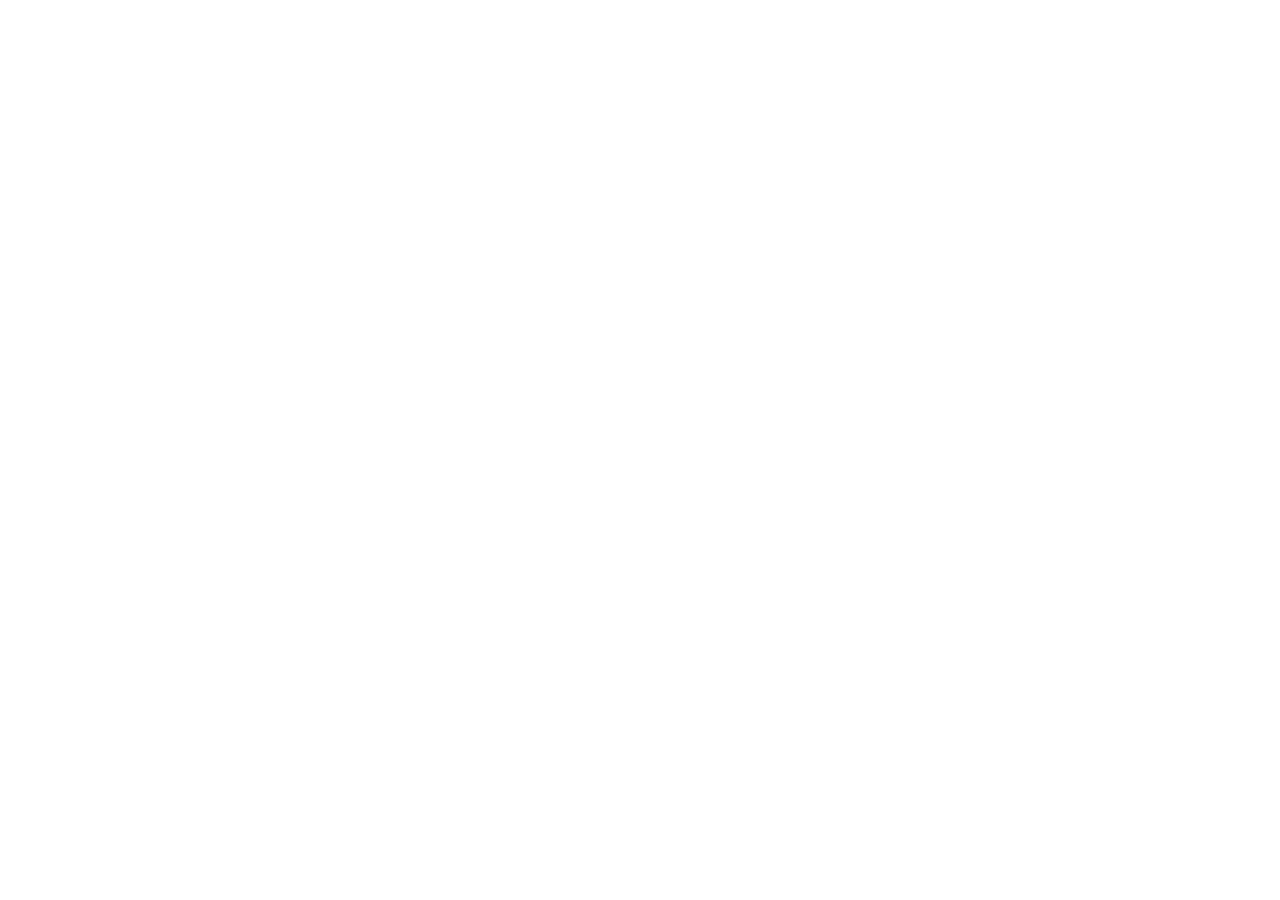
==== index.html @ 8b75b940 "Criei a página inicial" ====
<!DOCTYPE html>
<html lang="pt-br">
<head>
    <meta charset="UTF-8">
    <meta name="viewport" content="width=device-width, initial-scale=1.0">
     <link rel="shortcut icon" href="favicon.ico" type="image/x-icon">
    <title>Projeto redes sociais</title>
</head>
<body>
    
</body>
</html>
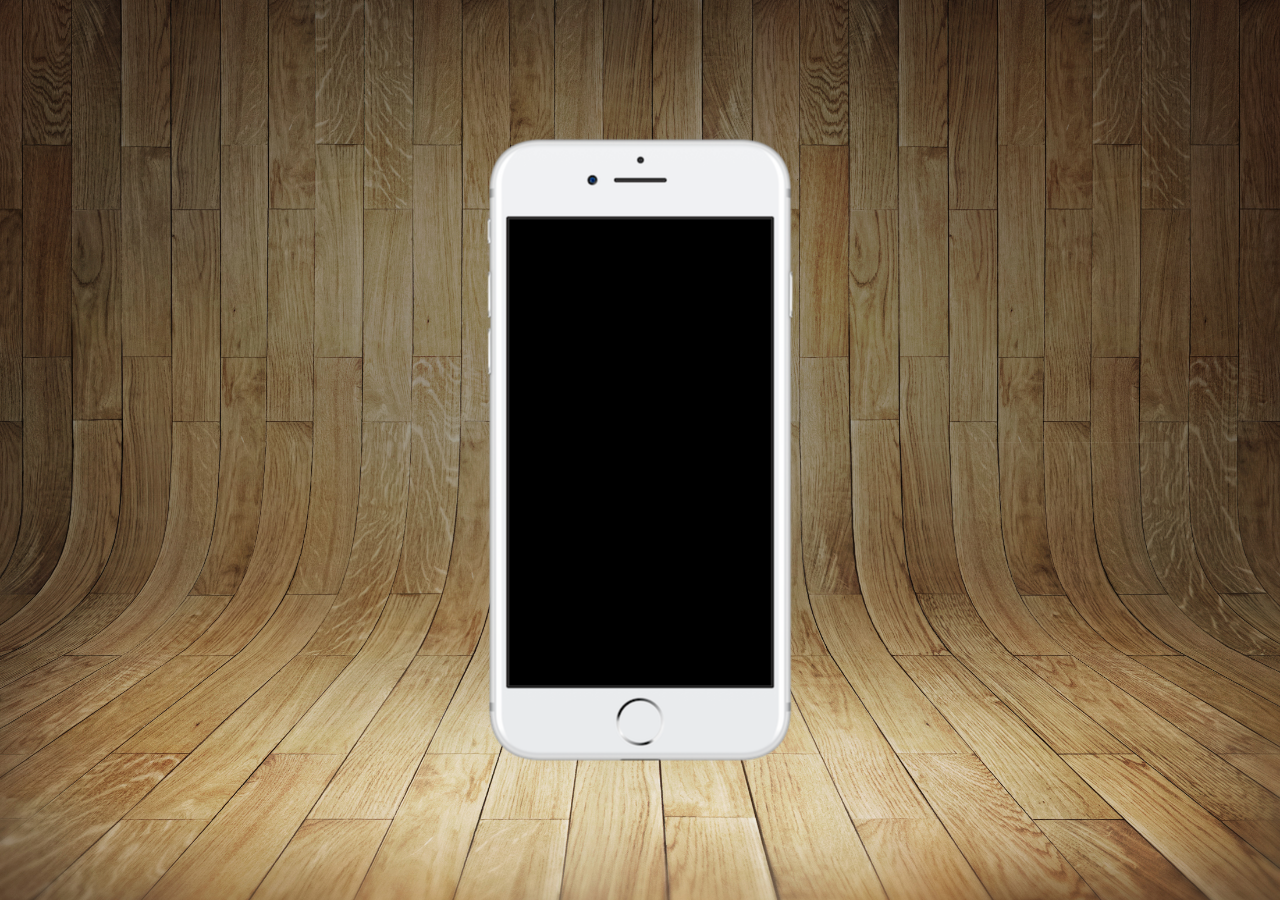
==== commit 4042e479: "Criei página inicial do projeto" ====
--- a/index.html
+++ b/index.html
@@ -4,9 +4,19 @@
     <meta charset="UTF-8">
     <meta name="viewport" content="width=device-width, initial-scale=1.0">
      <link rel="shortcut icon" href="favicon.ico" type="image/x-icon">
+     <link rel="stylesheet" href="estilos.css">
     <title>Projeto redes sociais</title>
 </head>
 <body>
-    
+    <main>
+        <section id="telefone">
+
+        </section>
+
+
+        <section id="redes-sociais">
+
+        </section>
+    </main>
 </body>
 </html>
--- a/estilos.css
+++ b/estilos.css
@@ -0,0 +1,35 @@
+@charset "UTF-8";
+
+* {
+    margin: 0;
+    padding: 0;
+    font-family: Arial, Helvetica, sans-serif;
+}
+
+html, body {
+    height: 100vh;
+    width: 100vw;
+    background-color: black;
+}
+
+body {
+    background: url(imagens/fundo-madeira.jpg) no-repeat top center;
+    background-size: cover;
+    background-attachment: fixed;
+
+}
+main {
+    height: 100vh;
+    position: relative;
+}
+
+section#telefone {
+    height: 627px;
+    width: 311px;
+    position: absolute;
+    top: 50%;
+    left: 50%;
+    transform: translate(-50%, -50%);
+
+    background: url('imagens/frame-iphone.png') no-repeat;
+}
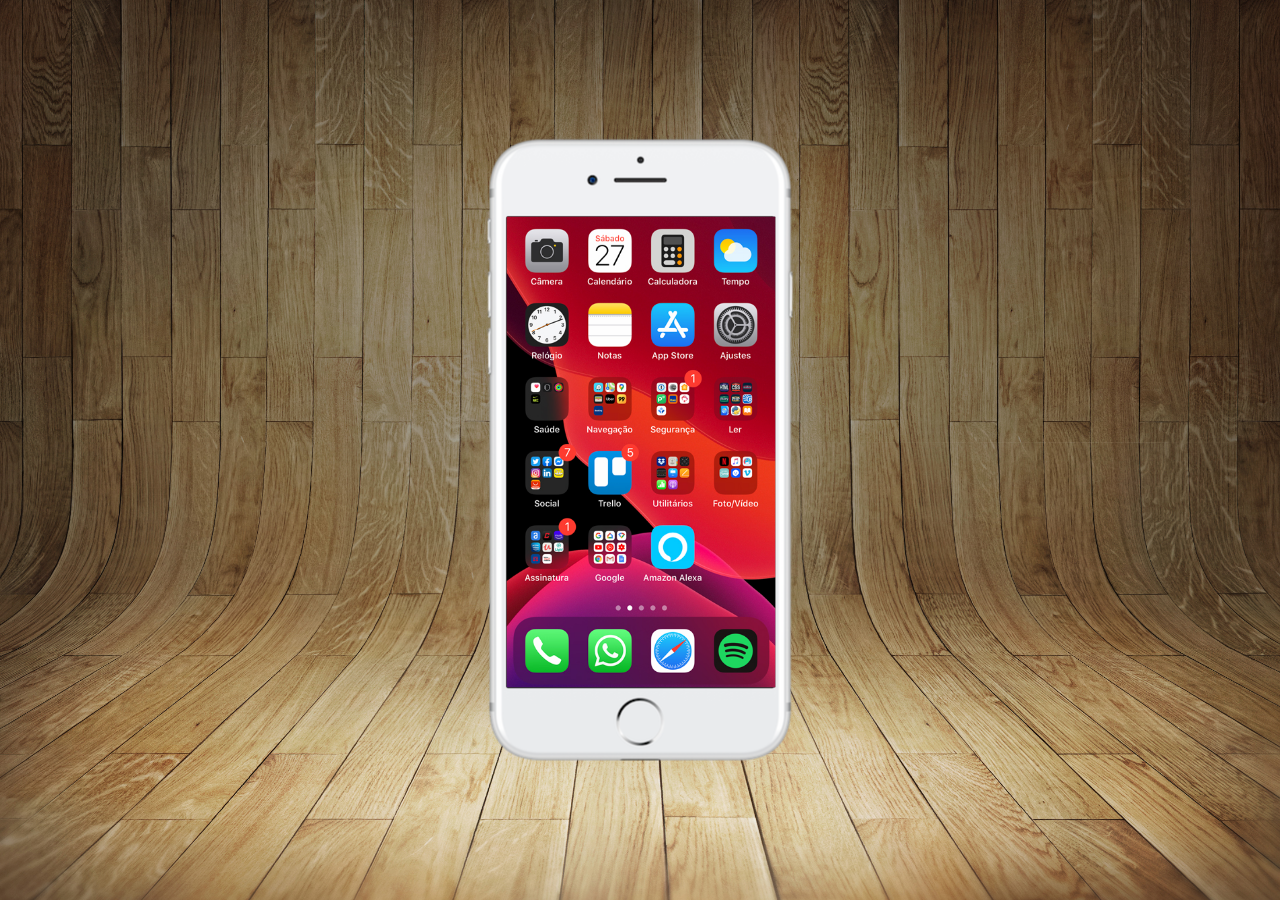
==== commit 4729e753: "Criei a tela Home" ====
--- a/index.html
+++ b/index.html
@@ -4,12 +4,13 @@
     <meta charset="UTF-8">
     <meta name="viewport" content="width=device-width, initial-scale=1.0">
      <link rel="shortcut icon" href="favicon.ico" type="image/x-icon">
-     <link rel="stylesheet" href="estilos.css">
+     <link rel="stylesheet" href="estilos/estilos.css">
     <title>Projeto redes sociais</title>
 </head>
 <body>
     <main>
         <section id="telefone">
+            <iframe src="home.html" frameborder="0" name="tela" id="tela"></iframe>
 
         </section>
 
--- a/estilos/estilos.css
+++ b/estilos/estilos.css
@@ -0,0 +1,43 @@
+@charset "UTF-8";
+
+* {
+    margin: 0;
+    padding: 0;
+    font-family: Arial, Helvetica, sans-serif;
+}
+
+html, body {
+    height: 100vh;
+    width: 100vw;
+    background-color: black;
+}
+
+body {
+    background: url(../imagens/fundo-madeira.jpg) no-repeat top center;
+    background-size: cover;
+    background-attachment: fixed;
+
+}
+main {
+    height: 100vh;
+    position: relative;
+}
+
+section#telefone {
+    height: 627px;
+    width: 311px;
+    position: absolute;
+    top: 50%;
+    left: 50%;
+    transform: translate(-50%, -50%);
+
+    background: url('../imagens/frame-iphone.png') no-repeat;
+}
+
+iframe#tela {
+    position: relative;
+    top: 80px;
+    left: 22px;
+    width: 269px;
+    height: 471px;
+}
